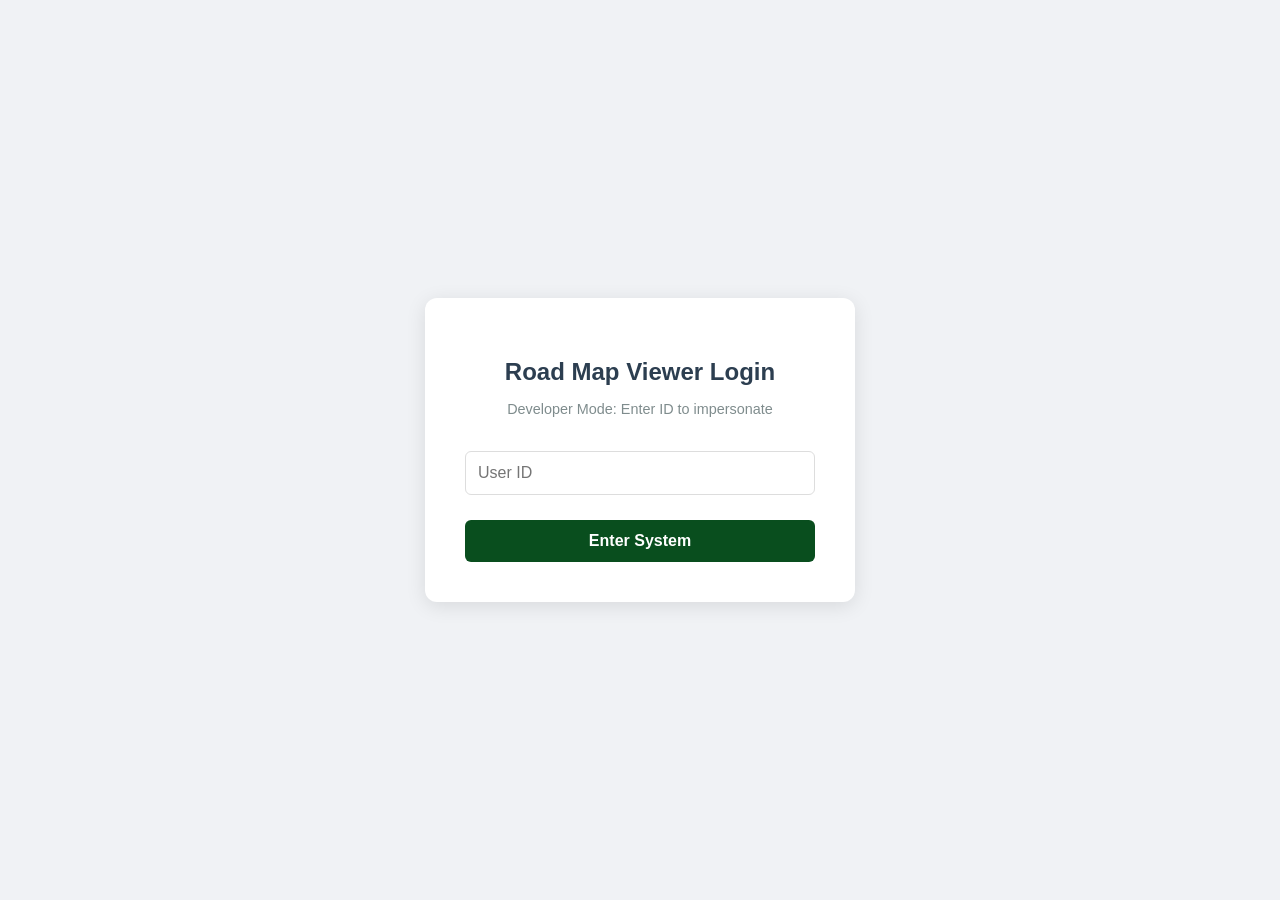
==== login.html @ 1c889eb1 "update latest changes" ====
<!DOCTYPE html>
<html lang="en">
<head>
    <meta charset="UTF-8">
    <meta name="viewport" content="width=device-width, initial-scale=1.0">
    <title>RMIS v2 - Dev Login</title>
    <style>
        body {
            font-family: 'Segoe UI', Tahoma, Geneva, Verdana, sans-serif;
            background-color: #f0f2f5;
            display: flex;
            justify-content: center;
            align-items: center;
            height: 100vh;
            margin: 0;
        }
        .login-card {
            background: white;
            padding: 2.5rem;
            border-radius: 12px;
            box-shadow: 0 4px 20px rgba(0,0,0,0.1);
            width: 350px;
            text-align: center;
        }
        h2 { color: #2c3e50; margin-bottom: 0.5rem; }
        p { color: #7f8c8d; margin-bottom: 1.5rem; font-size: 0.9rem; }
        
        input {
            width: 100%;
            padding: 12px;
            margin: 10px 0;
            border: 1px solid #ddd;
            border-radius: 6px;
            box-sizing: border-box;
            font-size: 16px;
        }
        
        button {
            width: 100%;
            padding: 12px;
            background-color: #094e1e;
            color: white;
            border: none;
            border-radius: 6px;
            cursor: pointer;
            font-size: 16px;
            font-weight: 600;
            margin-top: 15px;
            transition: background 0.3s;
        }
        button:hover { background-color: #034617; }
        
        #error-msg { 
            color: #e74c3c; 
            margin-top: 15px; 
            font-size: 14px; 
            display: none; 
            background: #fadbd8;
            padding: 10px;
            border-radius: 4px;
        }
    </style>
</head>
<body>

    <div class="login-card">
        <h2>Road Map Viewer Login</h2>
        <p>Developer Mode: Enter ID to impersonate</p>
        
        <input type="text" id="username" placeholder="User ID " />
        
        <button onclick="login()">Enter System</button>
        <div id="error-msg">User ID not found</div>
    </div>

    <script>
        async function login() {
            const username = document.getElementById('username').value;
            const errorMsg = document.getElementById('error-msg');

            // Reset error
            errorMsg.style.display = 'none';

            if (!username) {
                errorMsg.textContent = "Please enter a User ID";
                errorMsg.style.display = 'block';
                return;
            }

            try {
                // Send the ID to your Node.js server
                const response = await fetch('https://10.1.4.27:3005/login', {
                    method: 'POST',
                    headers: { 'Content-Type': 'application/json' },
                    body: JSON.stringify({ username: username }) 
                });

                const data = await response.json();

                if (data.success) {
                    // 1. Save the user details in browser memory
                    localStorage.setItem('currentUser', JSON.stringify(data.user));
                    
                    // 2. Redirect to your map page
                    // Make sure your main map file is named 'index.html'
                    window.location.href = 'index.html'; 
                } else {
                    // Show error if ID is wrong
                    errorMsg.textContent = data.message;
                    errorMsg.style.display = 'block';
                }
            } catch (err) {
                console.error(err);
                errorMsg.textContent = "Server Error. Is Node running?";
                errorMsg.style.display = 'block';
            }
        }
        
        // Optional: Allow pressing "Enter" key to login
        document.getElementById("username").addEventListener("keypress", function(event) {
            if (event.key === "Enter") {
                login();
            }
        });
    </script>
</body>
</html>
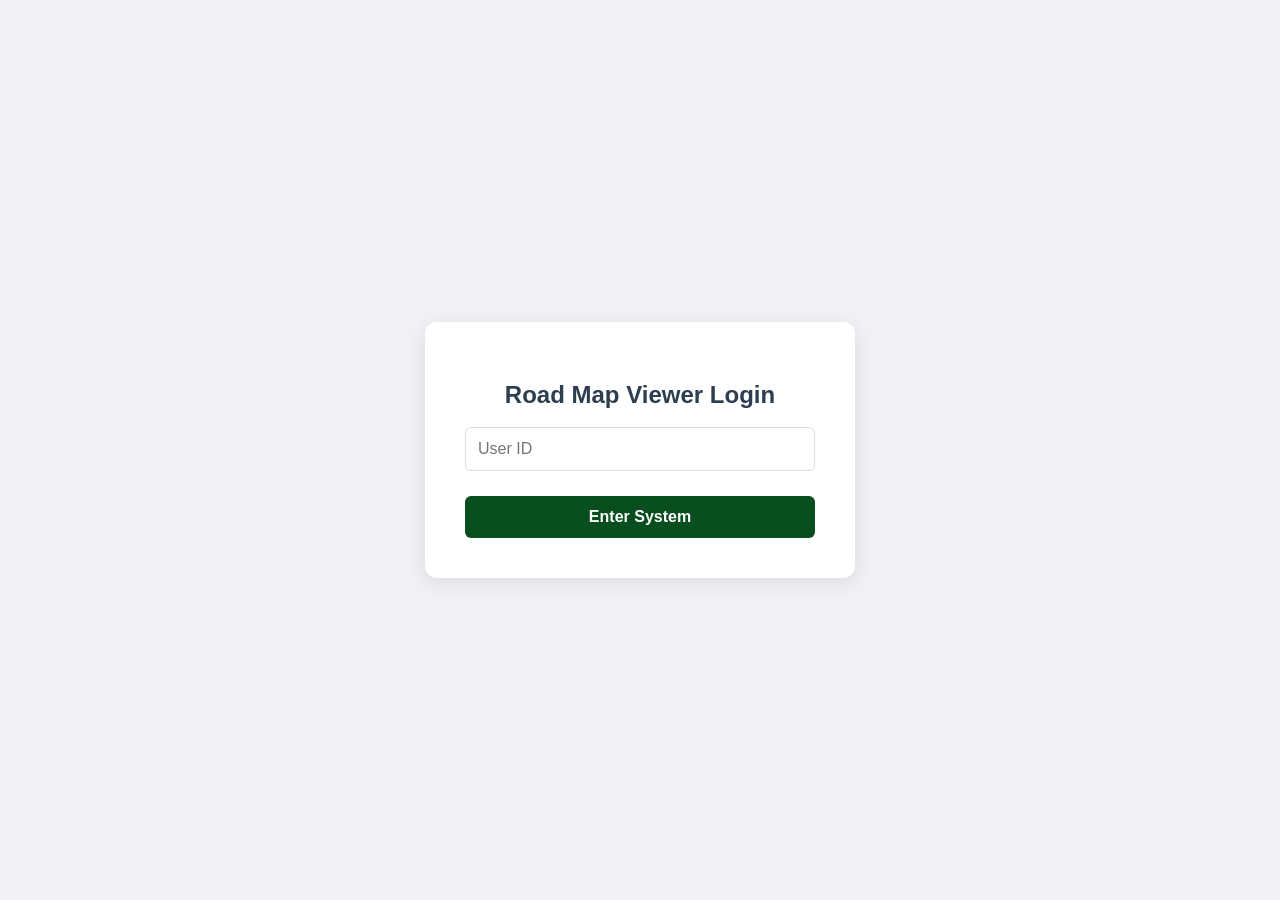
==== commit 4147d005: "Added login authentication, role-based filtering, and secure routing" ====
--- a/login.html
+++ b/login.html
@@ -65,7 +65,6 @@
 
     <div class="login-card">
         <h2>Road Map Viewer Login</h2>
-        <p>Developer Mode: Enter ID to impersonate</p>
         
         <input type="text" id="username" placeholder="User ID " />
         
